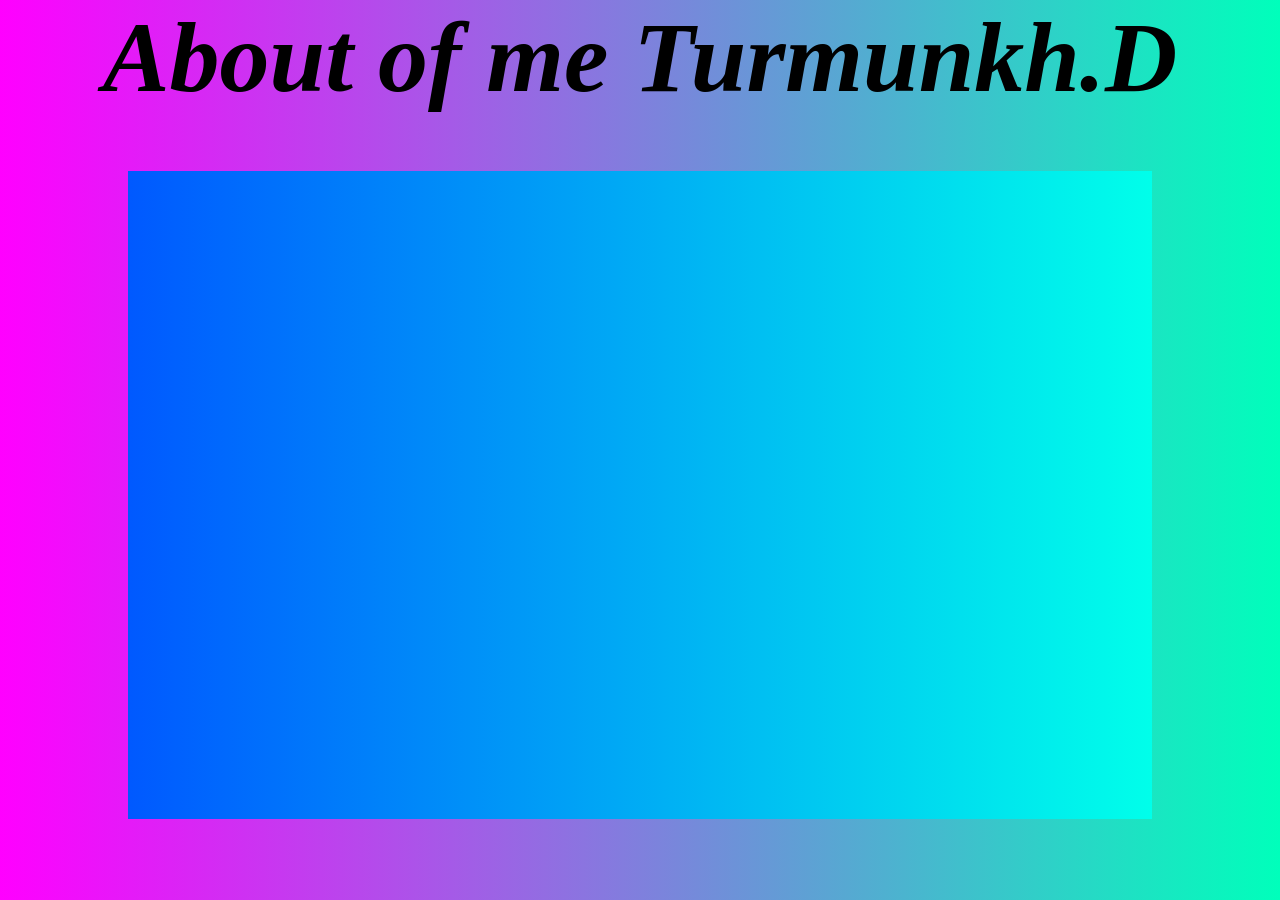
==== aa.html @ 0dfa3008 "uurclult" ====
<!DOCTYPE html>
<html lang="en">
<head>
    <meta charset="UTF-8">
    <meta http-equiv="X-UA-Compatible" content="IE=edge">
    <meta name="viewport" content="width=device-width, initial-scale=1.0">
    <title>About of me</title>
    <link rel="stylesheet" href="./aa.css">
</head>
<body>
    <div class="container">
        <div class="top">
            <h1>About of me Turmunkh.D</h1>
            <hr>
        </div>
        <div class="bottom">
            <div class="nice"></div>
        </div>
    </div>

    <source src="./aa.js" type="">
</body>
</html>
---- aa.css ----
*{
    margin:0 ;
    padding: 0%;
}
.container{
    width: 100%;
    height: 100vh;
    background-color: aqua;
}

.top{
    width: 100%;
    height:10% ;
    background-color:blue;
    background-image: linear-gradient(to right, rgb(255, 0, 255) , rgb(0, 255, 187));
}
h1{
    font-style: italic;
    font-size: 100px;
    display: flex;
    justify-content: center;
}
.bottom{
height: 90%;
width: 100%;
background-color: black;
background-image: linear-gradient(to right, rgb(255, 0, 255) , rgb(0, 255, 187));
display: flex;
    justify-content: center;
    align-items: center;
}
.nice{
    width: 80%;
    height: 80%;
background-image: linear-gradient(to right, rgb(0, 89, 255) , rgb(0, 255, 234));
}
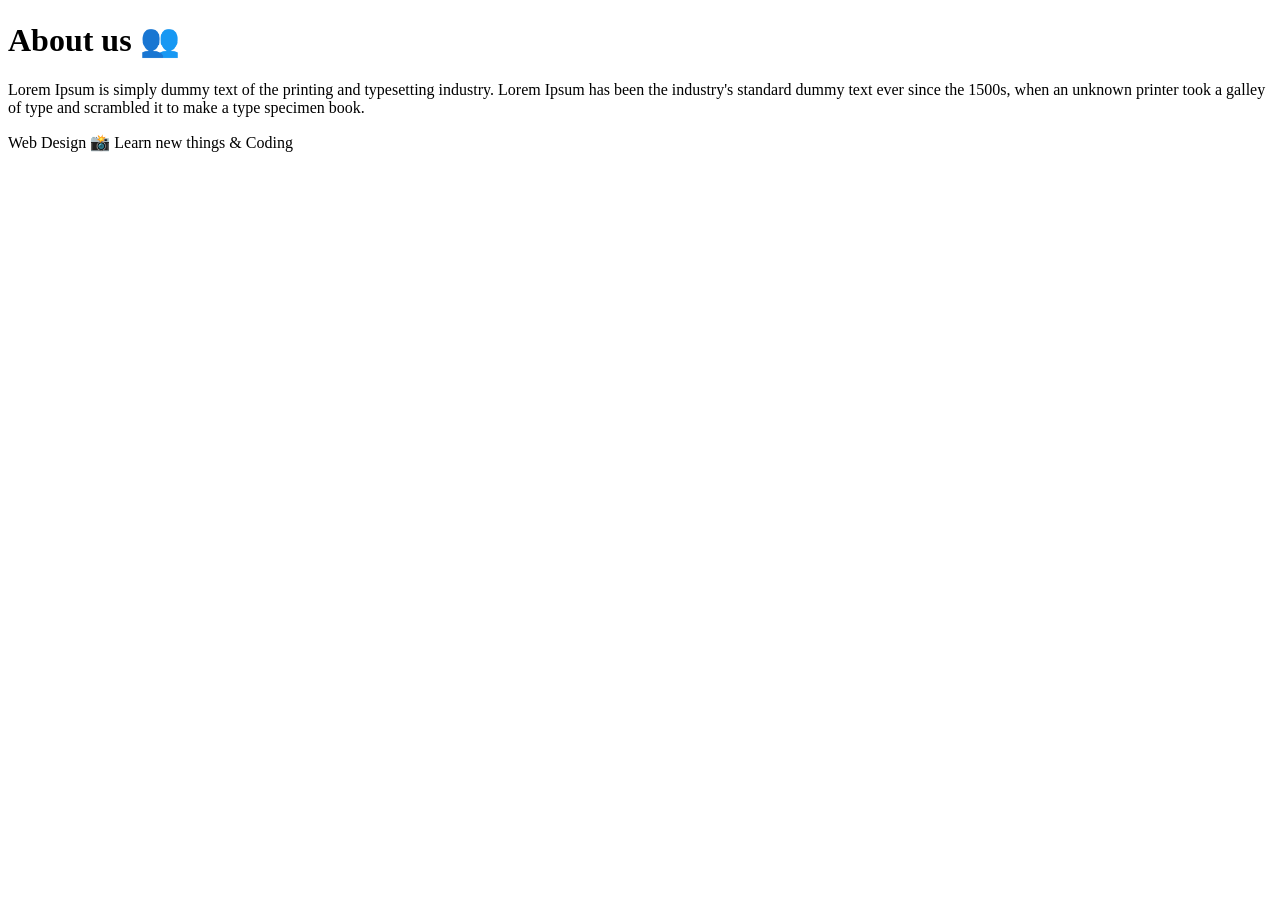
==== commit 0db13750: "aw" ====
--- a/aa.html
+++ b/aa.html
@@ -4,20 +4,24 @@
     <meta charset="UTF-8">
     <meta http-equiv="X-UA-Compatible" content="IE=edge">
     <meta name="viewport" content="width=device-width, initial-scale=1.0">
-    <title>About of me</title>
+    <title>Document</title>
     <link rel="stylesheet" href="./aa.css">
 </head>
 <body>
-    <div class="container">
-        <div class="top">
-            <h1>About of me Turmunkh.D</h1>
-            <hr>
+    <div class="about-selection">
+        <div class="inner-container">
+            <h1>About us 👥</h1>
+            <p class="text">
+                Lorem Ipsum is simply dummy text of the printing and typesetting industry. Lorem Ipsum has been the industry's standard dummy text ever since the 1500s, when an unknown printer took a galley of type and scrambled it to make a type specimen book.
+            </p>
+            <div class="skills">
+                <span>Web Design 📸</span>
+                <span>Learn new things &</span>
+                <span>Coding</span>
+            </div>
+
         </div>
-        <div class="bottom">
-            <div class="nice"></div>
-        </div>
+
     </div>
-
-    <source src="./aa.js" type="">
 </body>
 </html>
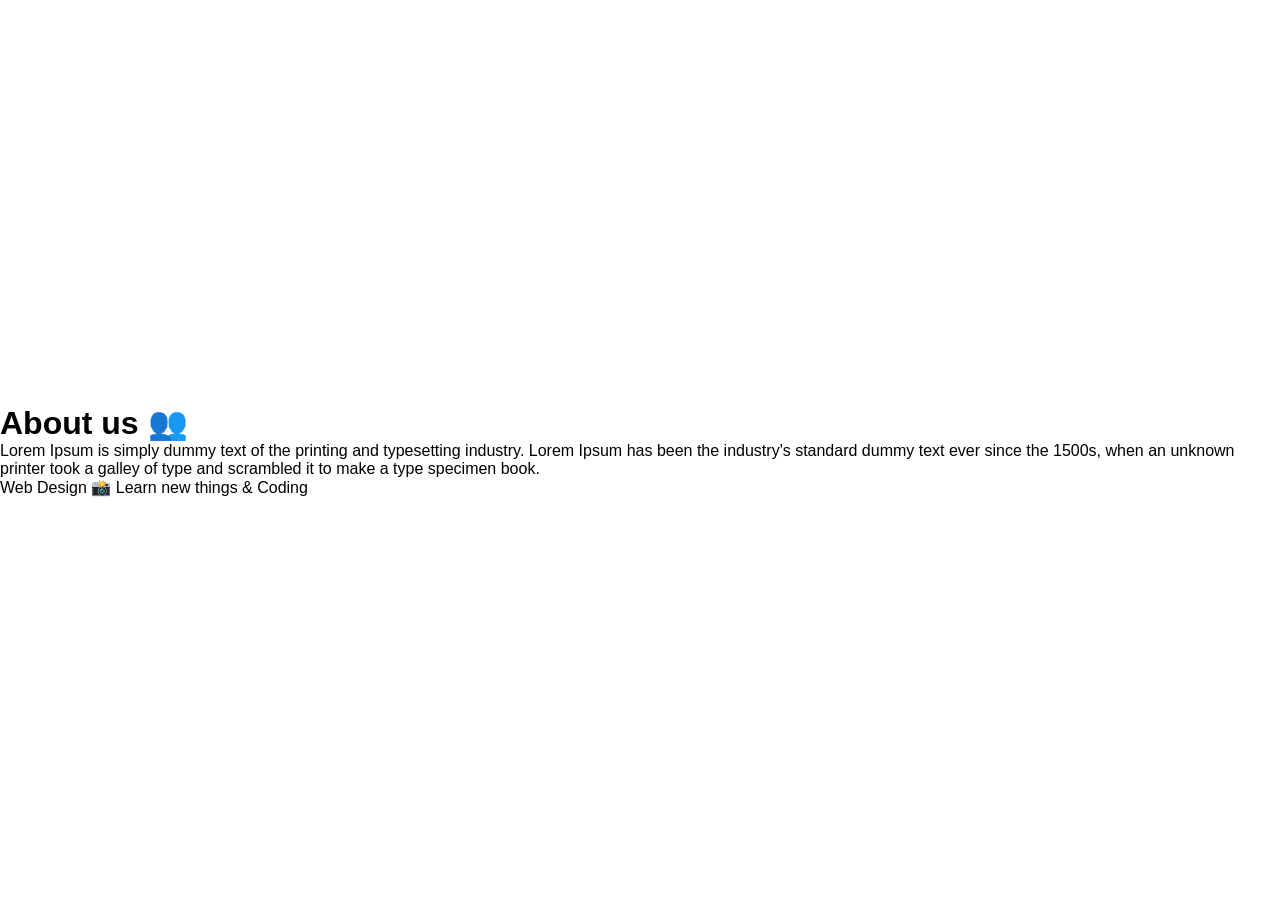
==== commit 612f49e2: "a" ====
--- a/aa.html
+++ b/aa.html
@@ -4,7 +4,7 @@
     <meta charset="UTF-8">
     <meta http-equiv="X-UA-Compatible" content="IE=edge">
     <meta name="viewport" content="width=device-width, initial-scale=1.0">
-    <title>Document</title>
+    <title>About US </title>
     <link rel="stylesheet" href="./aa.css">
 </head>
 <body>
--- a/aa.css
+++ b/aa.css
@@ -0,0 +1,20 @@
+*{
+    margin: 0%;
+    padding: 0;
+    font-family: "Open Sans",sans-serif;
+    box-sizing: border-box;
+}
+
+body{
+    min-height: 100vh;
+    display: flex;
+    align-items: center;
+    justify-content: center;
+    background-color: white;
+}
+
+.about-section{
+    background: url(https://cms-assets.themuse.com/media/lead/_1200x630_crop_center-center_82_none/01212022-1047259374-coding-classes_scanrail.jpg?mtime=1642798879);
+    background-size: 55%;
+    
+}
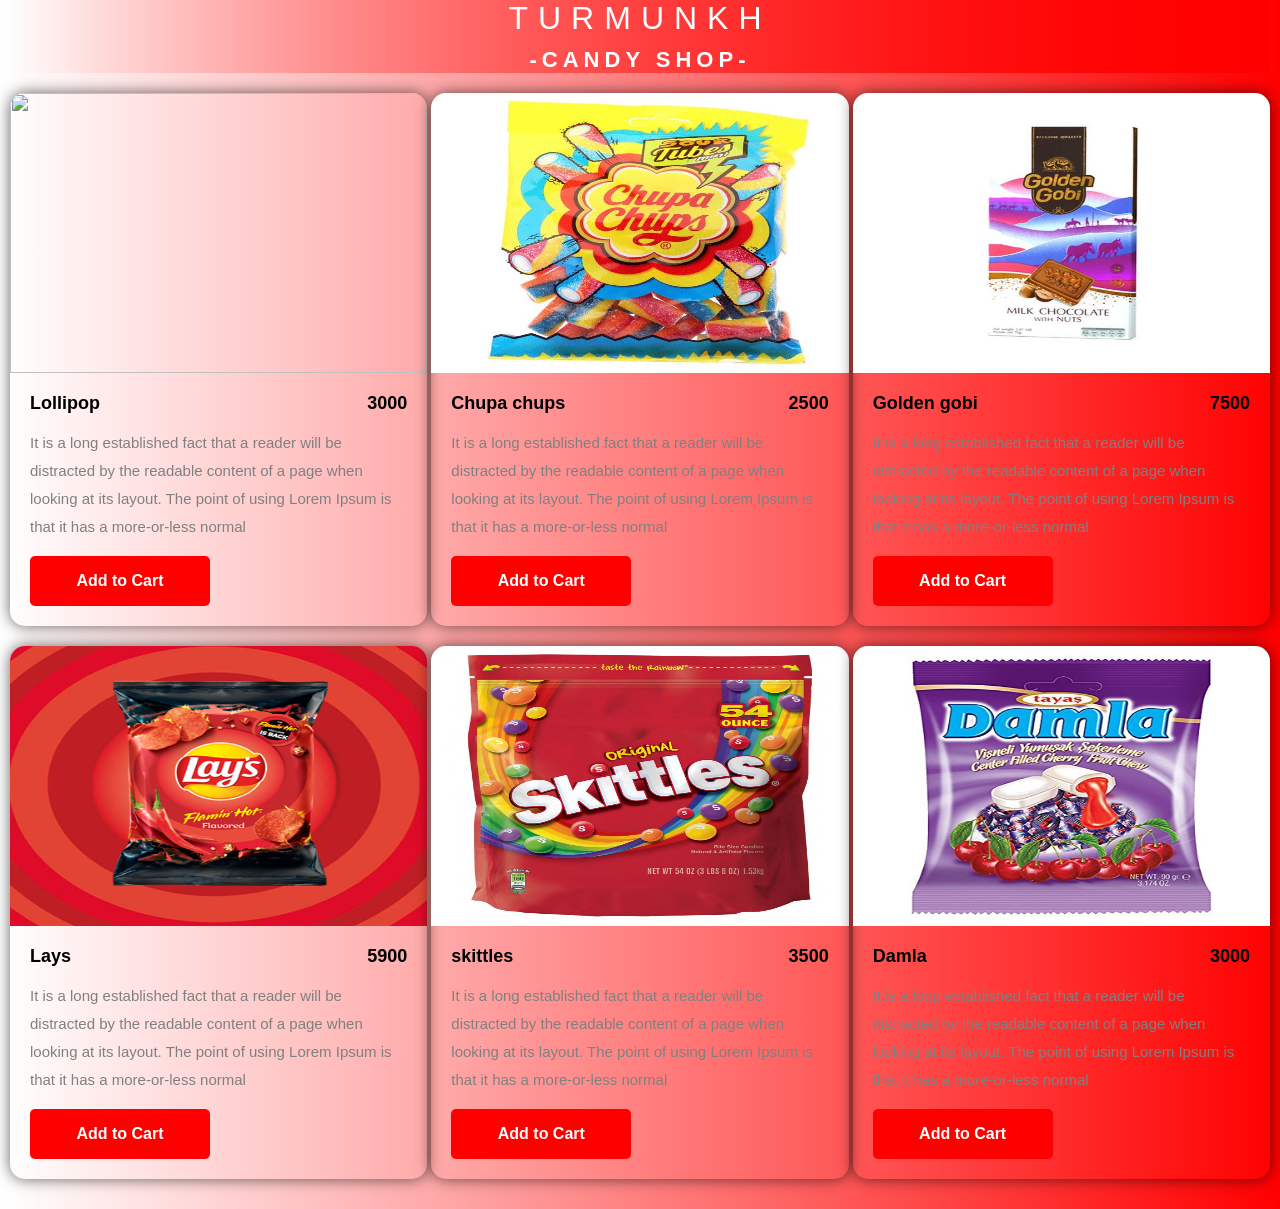
==== commit cf335df1: "bug update" ====
--- a/aa.html
+++ b/aa.html
@@ -4,24 +4,82 @@
     <meta charset="UTF-8">
     <meta http-equiv="X-UA-Compatible" content="IE=edge">
     <meta name="viewport" content="width=device-width, initial-scale=1.0">
-    <title>About US </title>
+    <title>Shop</title>
     <link rel="stylesheet" href="./aa.css">
 </head>
 <body>
-    <div class="about-selection">
-        <div class="inner-container">
-            <h1>About us 👥</h1>
-            <p class="text">
-                Lorem Ipsum is simply dummy text of the printing and typesetting industry. Lorem Ipsum has been the industry's standard dummy text ever since the 1500s, when an unknown printer took a galley of type and scrambled it to make a type specimen book.
-            </p>
-            <div class="skills">
-                <span>Web Design 📸</span>
-                <span>Learn new things &</span>
-                <span>Coding</span>
+    <div class="menu">
+        <div class="heading">
+            <h1>Turmunkh</h1>
+            <h3>-Candy Shop-</h3>
+        </div>
+        <div class="candies">
+           <img src="./Lollipop.jpg" >
+           <div class="details">
+            <div class="details-sub">
+                <h5>Lollipop</h5>
+                <h5 class="price">3000</h5>
             </div>
-
+            <p>It is a long established fact that a reader will be distracted by the readable content of a page when looking at its layout. The point of using Lorem Ipsum is that it has a more-or-less normal</p>
+            <button>Add to Cart</button>
+           </div>
         </div>
-
+        <div class="candies">
+            <img src="./chupa-chups-sour-tubes-mini.jpg" >
+            <div class="details">
+             <div class="details-sub">
+                 <h5>Chupa chups</h5>
+                 <h5 class="price">2500</h5>
+             </div>
+             <p>It is a long established fact that a reader will be distracted by the readable content of a page when looking at its layout. The point of using Lorem Ipsum is that it has a more-or-less normal</p>
+             <button>Add to Cart</button>
+            </div>
+         </div>
+         <div class="candies">
+            <img src="./open-uri20210609-15431-uc846u_.jpg" >
+            <div class="details">
+             <div class="details-sub">
+                 <h5>Golden gobi</h5>
+                 <h5 class="price">7500</h5>
+             </div>
+             <p>It is a long established fact that a reader will be distracted by the readable content of a page when looking at its layout. The point of using Lorem Ipsum is that it has a more-or-less normal</p>
+             <button>Add to Cart</button>
+            </div>
+         </div>
+         <div class="candies">
+            <img src="./XL Lays Flamin Hot New.png" >
+            <div class="details">
+             <div class="details-sub">
+                 <h5>Lays</h5>
+                 <h5 class="price">5900</h5>
+             </div>
+             <p>It is a long established fact that a reader will be distracted by the readable content of a page when looking at its layout. The point of using Lorem Ipsum is that it has a more-or-less normal</p>
+             <button>Add to Cart</button>
+            </div>
+         </div>
+         <div class="candies">
+            <img src="./71dHUI2QzEL.jpg" >
+            <div class="details">
+             <div class="details-sub">
+                 <h5>skittles</h5>
+                 <h5 class="price">3500</h5>
+             </div>
+             <p>It is a long established fact that a reader will be distracted by the readable content of a page when looking at its layout. The point of using Lorem Ipsum is that it has a more-or-less normal</p>
+             <button>Add to Cart</button>
+            </div>
+         </div>
+         <div class="candies">
+            <img src="./512+o5y1yTL.jpg" >
+            <div class="details">
+             <div class="details-sub">
+                 <h5>Damla</h5>
+                 <h5 class="price">3000</h5>
+             </div>
+             <p>It is a long established fact that a reader will be distracted by the readable content of a page when looking at its layout. The point of using Lorem Ipsum is that it has a more-or-less normal</p>
+             <button>Add to Cart</button>
+            </div>
+         </div>
+        
     </div>
 </body>
 </html>
--- a/aa.css
+++ b/aa.css
@@ -1,20 +1,89 @@
 *{
     margin: 0%;
     padding: 0;
-    font-family: "Open Sans",sans-serif;
     box-sizing: border-box;
 }
-
 body{
-    min-height: 100vh;
-    display: flex;
-    align-items: center;
-    justify-content: center;
+    background-image: linear-gradient(to right, rgba(255,0,0,0), rgba(255,0,0,1));
     background-color: white;
+    font-family: 'Poppins', sans-serif;
 }
-
-.about-section{
-    background: url(https://cms-assets.themuse.com/media/lead/_1200x630_crop_center-center_82_none/01212022-1047259374-coding-classes_scanrail.jpg?mtime=1642798879);
-    background-size: 55%;
+.menu{
+    padding: 0 10px 30px 10px;
+    display: grid;
+    grid-template-columns: repeat(auto-fit,minmax(350px,1fr));
+    grid-gap: 20px 4px;
+}
+.heading{
     
+    background-image: linear-gradient(to right, rgba(255,0,0,0), rgba(255,0,0,1));
+    color: white;
+    margin-bottom: 30px 0;
+    grid-column: 1/-1;
+    text-align: center;
 }
+.heading>h1{
+    font-weight: 400;
+    font-size: 32px;
+    letter-spacing: 10px;
+    margin-bottom: 10px;
+    text-transform: uppercase;
+}
+.heading>h3{
+    font-weight: 600;
+    font-size: 22px;
+    letter-spacing: 5px;
+    text-transform: uppercase;
+}
+.candies{
+    display: grid;
+    position: relative;
+    grid-template-rows: auto 1fr;
+    border-radius: 15px;
+    box-shadow: 0 0 15px rgba(0, 0, 0, 0.6);
+}
+.candies img{
+    position: relative;
+    width: 100%;
+    height: 280px;
+    border-radius: 15px 15px 0 0;
+    cursor: pointer;
+}
+h1{
+    grid-column: 1/-1;
+    text-align: center;
+}
+.details{
+    padding: 20px 20px;
+    display: grid;
+    grid-template-rows: auto 1fr 50px;
+    grid-row-gap: 15px;
+}
+.details-sub{
+    display: grid;
+    grid-template-columns: auto auto;
+}
+.details-sub>h5{
+    font-weight: 600;
+    font-size: 18px;
+}
+.price{
+    text-align: right;
+}
+.details>p{
+    color: gray;
+    font-size: 15px;
+    line-height: 28px;
+    font-weight: 400;
+    align-self: stretch;
+}
+.details>button{
+    background: red;
+    border: none;
+    color: #fff;
+    font-size: 16px;
+    font-weight: 600;
+    border-radius: 5px;
+    width: 180px;
+    cursor: pointer;
+}
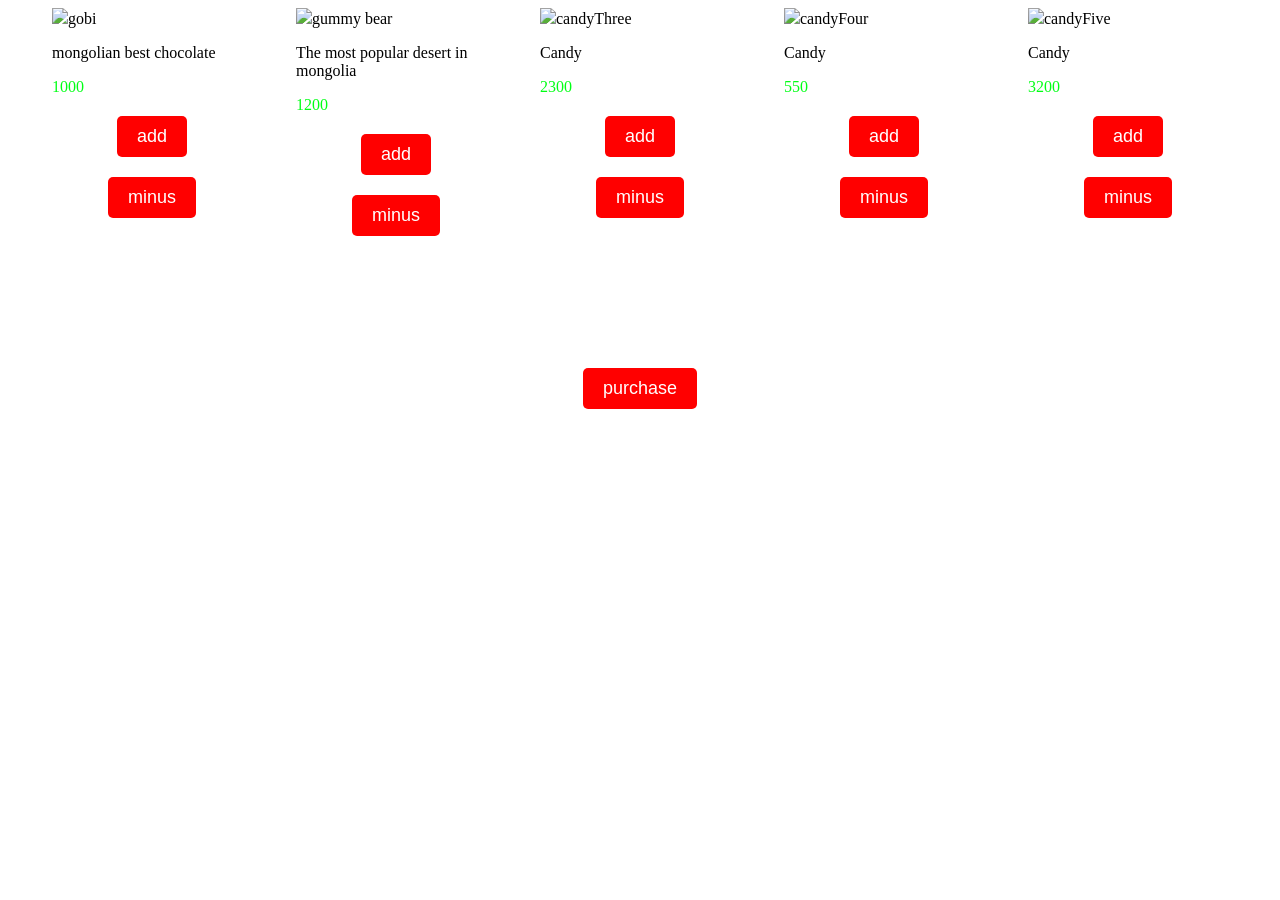
==== commit ccace894: "doneeee" ====
--- a/aa.html
+++ b/aa.html
@@ -1,85 +1,18 @@
 <!DOCTYPE html>
 <html lang="en">
-<head>
-    <meta charset="UTF-8">
-    <meta http-equiv="X-UA-Compatible" content="IE=edge">
-    <meta name="viewport" content="width=device-width, initial-scale=1.0">
-    <title>Shop</title>
-    <link rel="stylesheet" href="./aa.css">
-</head>
-<body>
-    <div class="menu">
-        <div class="heading">
-            <h1>Turmunkh</h1>
-            <h3>-Candy Shop-</h3>
-        </div>
-        <div class="candies">
-           <img src="./Lollipop.jpg" >
-           <div class="details">
-            <div class="details-sub">
-                <h5>Lollipop</h5>
-                <h5 class="price">3000</h5>
-            </div>
-            <p>It is a long established fact that a reader will be distracted by the readable content of a page when looking at its layout. The point of using Lorem Ipsum is that it has a more-or-less normal</p>
-            <button>Add to Cart</button>
-           </div>
-        </div>
-        <div class="candies">
-            <img src="./chupa-chups-sour-tubes-mini.jpg" >
-            <div class="details">
-             <div class="details-sub">
-                 <h5>Chupa chups</h5>
-                 <h5 class="price">2500</h5>
-             </div>
-             <p>It is a long established fact that a reader will be distracted by the readable content of a page when looking at its layout. The point of using Lorem Ipsum is that it has a more-or-less normal</p>
-             <button>Add to Cart</button>
-            </div>
-         </div>
-         <div class="candies">
-            <img src="./open-uri20210609-15431-uc846u_.jpg" >
-            <div class="details">
-             <div class="details-sub">
-                 <h5>Golden gobi</h5>
-                 <h5 class="price">7500</h5>
-             </div>
-             <p>It is a long established fact that a reader will be distracted by the readable content of a page when looking at its layout. The point of using Lorem Ipsum is that it has a more-or-less normal</p>
-             <button>Add to Cart</button>
-            </div>
-         </div>
-         <div class="candies">
-            <img src="./XL Lays Flamin Hot New.png" >
-            <div class="details">
-             <div class="details-sub">
-                 <h5>Lays</h5>
-                 <h5 class="price">5900</h5>
-             </div>
-             <p>It is a long established fact that a reader will be distracted by the readable content of a page when looking at its layout. The point of using Lorem Ipsum is that it has a more-or-less normal</p>
-             <button>Add to Cart</button>
-            </div>
-         </div>
-         <div class="candies">
-            <img src="./71dHUI2QzEL.jpg" >
-            <div class="details">
-             <div class="details-sub">
-                 <h5>skittles</h5>
-                 <h5 class="price">3500</h5>
-             </div>
-             <p>It is a long established fact that a reader will be distracted by the readable content of a page when looking at its layout. The point of using Lorem Ipsum is that it has a more-or-less normal</p>
-             <button>Add to Cart</button>
-            </div>
-         </div>
-         <div class="candies">
-            <img src="./512+o5y1yTL.jpg" >
-            <div class="details">
-             <div class="details-sub">
-                 <h5>Damla</h5>
-                 <h5 class="price">3000</h5>
-             </div>
-             <p>It is a long established fact that a reader will be distracted by the readable content of a page when looking at its layout. The point of using Lorem Ipsum is that it has a more-or-less normal</p>
-             <button>Add to Cart</button>
-            </div>
-         </div>
-        
-    </div>
-</body>
+  <head>
+    <meta charset="UTF-8" />
+    <meta http-equiv="X-UA-Compatible" content="IE=edge" />
+    <meta name="viewport" content="width=device-width, initial-scale=1.0" />
+    <title>Purchase</title>
+    <link rel="stylesheet" href="./aa.css" />
+    <link rel="icon" href="https://encrypted-tbn0.gstatic.com/images?q=tbn:ANd9GcRue4vznXN4Mnef6xSvIVbd8G85sTLXj9drXqNM3haSfg&s">
+  </head>
+  <body>
+    <div id="products"></div>
+    <div id="basket"></div>
+    <button onclick="Purchase()">purchase</button>
+    <p id="total"></p>
+    <script src="./aa.js"></script>
+  </body>
 </html>
--- a/aa.css
+++ b/aa.css
@@ -1,89 +1,61 @@
-*{
-    margin: 0%;
-    padding: 0;
-    box-sizing: border-box;
-}
-body{
-    background-image: linear-gradient(to right, rgba(255,0,0,0), rgba(255,0,0,1));
-    background-color: white;
-    font-family: 'Poppins', sans-serif;
-}
-.menu{
-    padding: 0 10px 30px 10px;
-    display: grid;
-    grid-template-columns: repeat(auto-fit,minmax(350px,1fr));
-    grid-gap: 20px 4px;
-}
-.heading{
-    
-    background-image: linear-gradient(to right, rgba(255,0,0,0), rgba(255,0,0,1));
-    color: white;
-    margin-bottom: 30px 0;
-    grid-column: 1/-1;
-    text-align: center;
-}
-.heading>h1{
-    font-weight: 400;
-    font-size: 32px;
-    letter-spacing: 10px;
-    margin-bottom: 10px;
-    text-transform: uppercase;
-}
-.heading>h3{
-    font-weight: 600;
-    font-size: 22px;
-    letter-spacing: 5px;
-    text-transform: uppercase;
-}
-.candies{
-    display: grid;
-    position: relative;
-    grid-template-rows: auto 1fr;
-    border-radius: 15px;
-    box-shadow: 0 0 15px rgba(0, 0, 0, 0.6);
-}
-.candies img{
-    position: relative;
-    width: 100%;
-    height: 280px;
-    border-radius: 15px 15px 0 0;
-    cursor: pointer;
-}
-h1{
-    grid-column: 1/-1;
-    text-align: center;
-}
-.details{
-    padding: 20px 20px;
-    display: grid;
-    grid-template-rows: auto 1fr 50px;
-    grid-row-gap: 15px;
-}
-.details-sub{
-    display: grid;
-    grid-template-columns: auto auto;
-}
-.details-sub>h5{
-    font-weight: 600;
-    font-size: 18px;
-}
-.price{
-    text-align: right;
-}
-.details>p{
-    color: gray;
-    font-size: 15px;
-    line-height: 28px;
-    font-weight: 400;
-    align-self: stretch;
-}
-.details>button{
-    background: red;
-    border: none;
-    color: #fff;
-    font-size: 16px;
-    font-weight: 600;
-    border-radius: 5px;
-    width: 180px;
-    cursor: pointer;
-}
+#products{
+    width: 100%;
+   
+    display: flex;
+    justify-content: space-evenly;
+    align-items: center;
+
+}
+#basket {
+    display: flex;
+    flex-wrap: wrap;
+    justify-content: space-between;
+    margin: 20px;
+    padding: 10px;
+    
+    color: white;
+    text-shadow: 2px 2px 4px #000000
+   
+}
+.product{
+    width:200px;
+    height: 300px;
+    background-repeat: no-repeat;
+    background-size: 100%;
+    background-image: url(https://images-wixmp-ed30a86b8c4ca887773594c2.wixmp.com/f/4b063006-fdeb-46c6-95ef-4170f0c327f9/d25z704-afb43f2d-0665-46d9-84af-402ca545ba99.png?token=eyJ0eXAiOiJKV1QiLCJhbGciOiJIUzI1NiJ9.[base64].dOpdu4IWOu0GsigS2L66sFt8SNqqtgWe8xMvOLdAZWQ);
+}
+.productImage{
+width: 100px;
+height: auto;
+}
+.title{
+    
+    font-size: 30px;
+}
+#price{
+    color: rgb(0, 255, 21);
+}
+body {
+    background-repeat: no-repeat;
+    background-size: 100%;
+  background-image: url(https://c4.wallpaperflare.com/wallpaper/483/576/977/abstract-hexagon-simple-minimalism-wallpaper-preview.jpg);
+  }
+ 
+  button {
+    display: block;
+    margin: 20px auto;
+    padding: 10px 20px;
+    border: none;
+    border-radius: 5px;
+   background-color: red;
+    color: #fff;
+    font-size: 18px;
+    cursor: pointer;
+  }
+  
+  #total {
+    background-color: aqua;
+    text-align: center;
+    font-size: 24px;
+    margin-top: 20px;
+  }
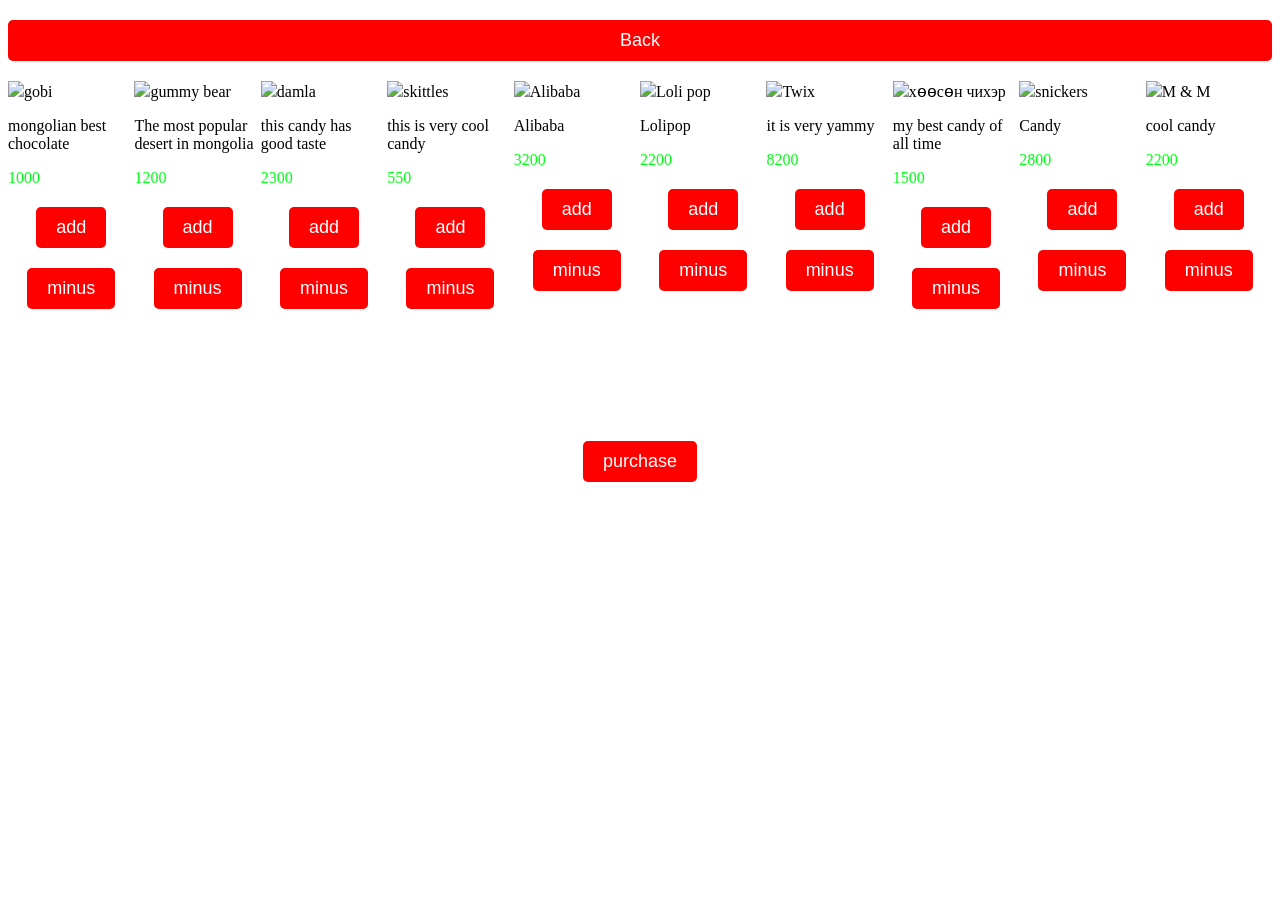
==== commit cab70182: "aa" ====
--- a/aa.html
+++ b/aa.html
@@ -9,6 +9,9 @@
     <link rel="icon" href="https://encrypted-tbn0.gstatic.com/images?q=tbn:ANd9GcRue4vznXN4Mnef6xSvIVbd8G85sTLXj9drXqNM3haSfg&s">
   </head>
   <body>
+    <div class="backtopage">
+      <button>Back</button>
+    </div>
     <div id="products"></div>
     <div id="basket"></div>
     <button onclick="Purchase()">purchase</button>
--- a/aa.css
+++ b/aa.css
@@ -58,4 +58,10 @@
     text-align: center;
     font-size: 24px;
     margin-top: 20px;
+  }
+  .backtopage{
+    background-color: red;
+    font-size: 18px;
+    border-radius: 5px;
+    border: none;
   }
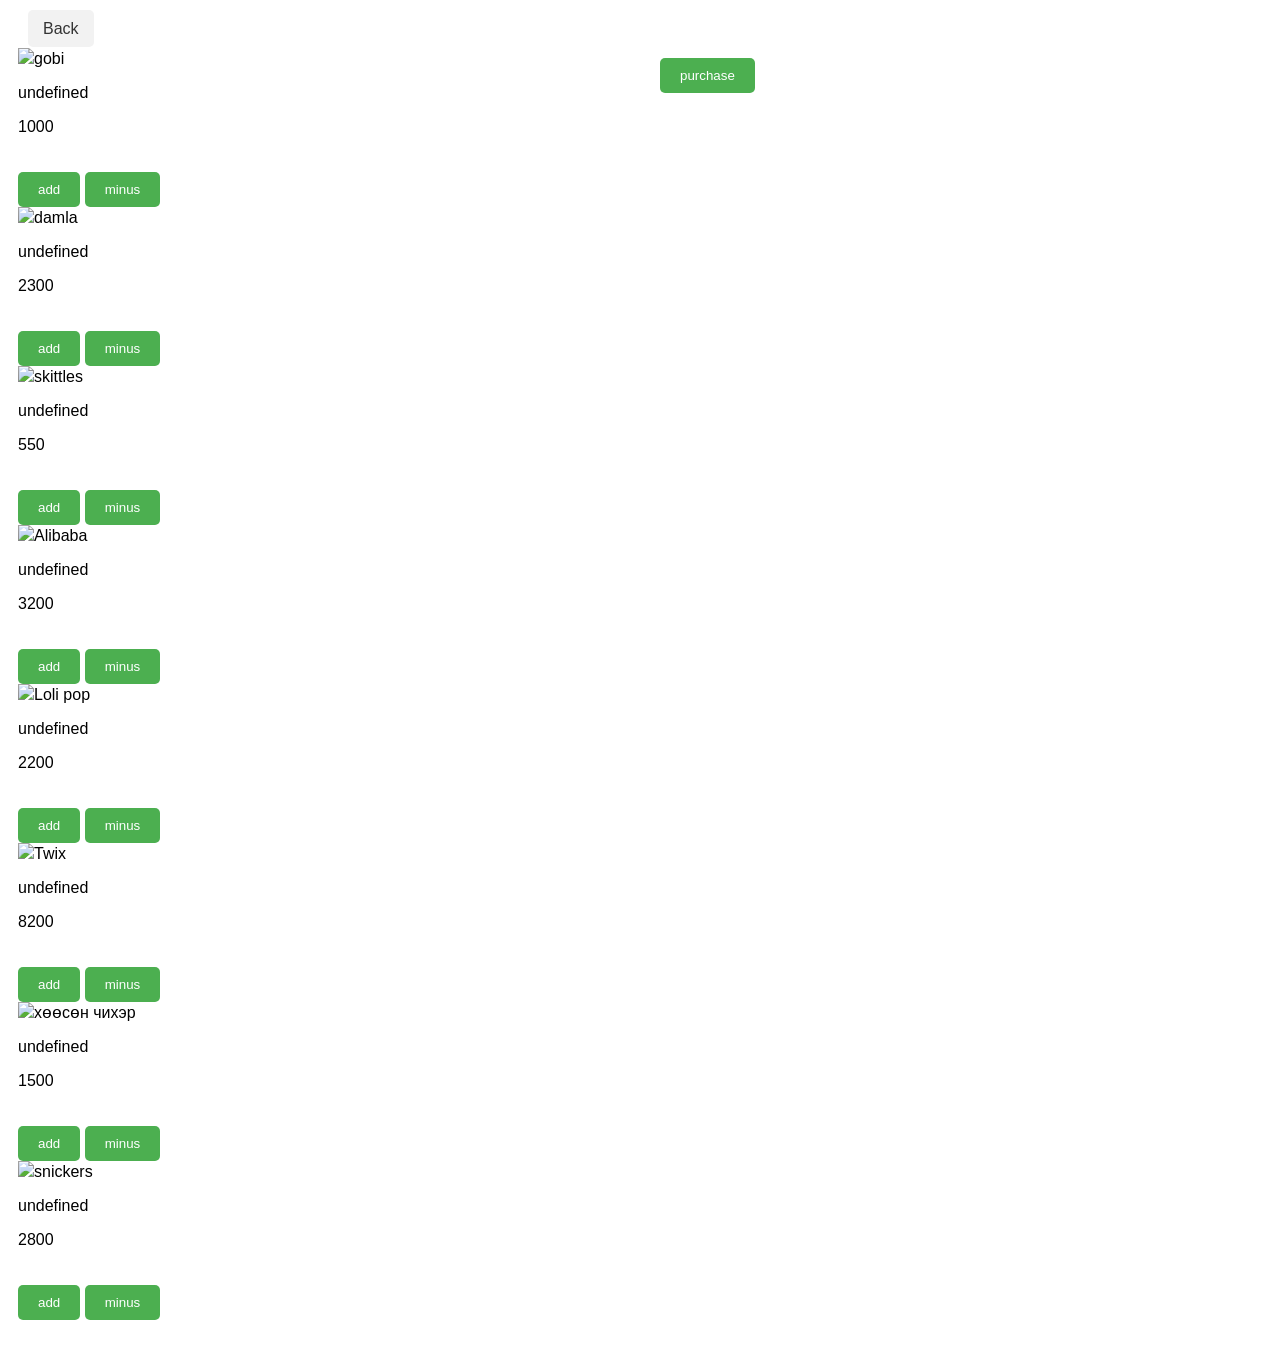
==== commit 4629e9fc: "adadad" ====
--- a/aa.html
+++ b/aa.html
@@ -10,7 +10,7 @@
   </head>
   <body>
     <div class="backtopage">
-      <button>Back</button>
+      <a href="./home.html">Back</a>
     </div>
     <div id="products"></div>
     <div id="basket"></div>
--- a/aa.css
+++ b/aa.css
@@ -1,67 +1,47 @@
-#products{
-    width: 100%;
-   
-    display: flex;
-    justify-content: space-evenly;
-    align-items: center;
 
+body {
+  font-family: Arial, sans-serif;
+  font-size: 16px;
+}
+
+.backtopage {
+  margin-top: 20px;
+  margin-left: 20px;
+}
+.backtopage a {
+  text-decoration: none;
+  color: #333;
+  background-color: #f2f2f2;
+  padding: 10px 15px;
+  border-radius: 5px;
+}
+
+
+#products {
+  width: 50%;
+  float: left;
+  padding: 10px;
 }
 #basket {
-    display: flex;
-    flex-wrap: wrap;
-    justify-content: space-between;
-    margin: 20px;
-    padding: 10px;
-    
-    color: white;
-    text-shadow: 2px 2px 4px #000000
-   
+  width: 50%;
+  float: right;
+  padding: 10px;
 }
-.product{
-    width:200px;
-    height: 300px;
-    background-repeat: no-repeat;
-    background-size: 100%;
-    background-image: url(https://images-wixmp-ed30a86b8c4ca887773594c2.wixmp.com/f/4b063006-fdeb-46c6-95ef-4170f0c327f9/d25z704-afb43f2d-0665-46d9-84af-402ca545ba99.png?token=eyJ0eXAiOiJKV1QiLCJhbGciOiJIUzI1NiJ9.[base64].dOpdu4IWOu0GsigS2L66sFt8SNqqtgWe8xMvOLdAZWQ);
+
+
+button {
+  margin-top: 20px;
+  padding: 10px 20px;
+  background-color: #4caf50;
+  color: white;
+  border: none;
+  border-radius: 5px;
+  cursor: pointer;
 }
-.productImage{
-width: 100px;
-height: auto;
+
+
+#total {
+  color: darkgreen;
+  margin-top: 20px;
+  font-weight: bold;
 }
-.title{
-    
-    font-size: 30px;
-}
-#price{
-    color: rgb(0, 255, 21);
-}
-body {
-    background-repeat: no-repeat;
-    background-size: 100%;
-  background-image: url(https://c4.wallpaperflare.com/wallpaper/483/576/977/abstract-hexagon-simple-minimalism-wallpaper-preview.jpg);
-  }
- 
-  button {
-    display: block;
-    margin: 20px auto;
-    padding: 10px 20px;
-    border: none;
-    border-radius: 5px;
-   background-color: red;
-    color: #fff;
-    font-size: 18px;
-    cursor: pointer;
-  }
-  
-  #total {
-    background-color: aqua;
-    text-align: center;
-    font-size: 24px;
-    margin-top: 20px;
-  }
-  .backtopage{
-    background-color: red;
-    font-size: 18px;
-    border-radius: 5px;
-    border: none;
-  }
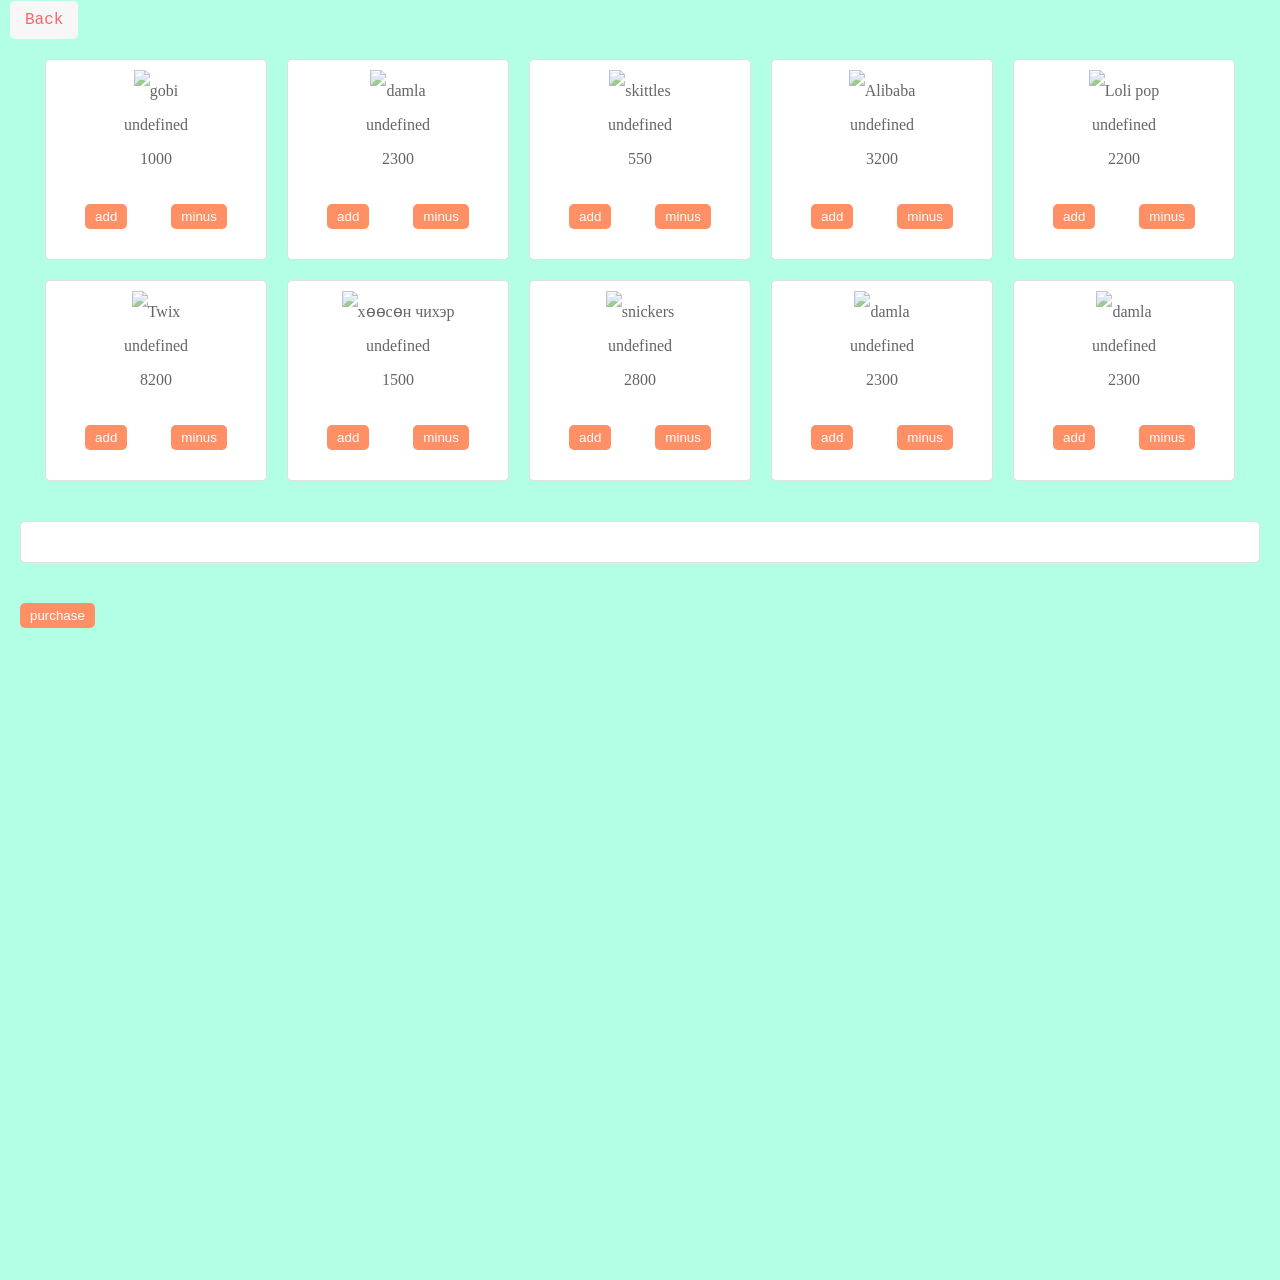
==== commit 581b44a7: "aaaaaaaaaaa" ====
--- a/aa.html
+++ b/aa.html
@@ -9,13 +9,16 @@
     <link rel="icon" href="https://encrypted-tbn0.gstatic.com/images?q=tbn:ANd9GcRue4vznXN4Mnef6xSvIVbd8G85sTLXj9drXqNM3haSfg&s">
   </head>
   <body>
-    <div class="backtopage">
-      <a href="./home.html">Back</a>
+    <div class="container pt1">
+      <div class="backtopage">
+        <a href="./home.html">Back</a>
+      </div>
+      <div id="products"></div>
+      <div id="basket"></div>
+      <button onclick="Purchase()">purchase</button>
+      <p id="total"></p>
+      <script src="./aa.js"></script>
     </div>
-    <div id="products"></div>
-    <div id="basket"></div>
-    <button onclick="Purchase()">purchase</button>
-    <p id="total"></p>
-    <script src="./aa.js"></script>
+   
   </body>
 </html>
--- a/aa.css
+++ b/aa.css
@@ -1,47 +1,121 @@
 
 body {
-  font-family: Arial, sans-serif;
-  font-size: 16px;
+  margin: 0px;
+  
+}
+.container{
+  width: 100vw;
+height: 100vw;
+}
+.pt1{
+  background-color: aquamarine;
+  opacity: 0.6;
 }
 
 .backtopage {
-  margin-top: 20px;
-  margin-left: 20px;
+  padding: 10px;
+  text-align: left;
 }
-.backtopage a {
+
+#products {
+  display: flex;
+  flex-wrap: wrap;
+  justify-content: center;
+  gap: 20px;
+  padding: 20px;
+}
+
+.product {
+  border: 1px solid #ccc;
+  background-color: #fff;
+  border-radius: 5px;
+  padding: 10px;
+  text-align: center;
+  max-width: 250px;
+  min-width: 200px;
+}
+
+.productImage {
+  max-width: 100%;
+  height: auto;
+  margin-bottom: 10px;
+}
+
+.title {
+  margin-top: 0;
+  margin-bottom: 10px;
+  font-size: 1.2rem;
+  font-weight: bold;
+}
+
+#basket {
+  margin: 20px;
+  padding: 20px;
+  border: 1px solid #ccc;
+  border-radius: 5px;
+  background-color: #fff;
+}
+
+#basket p {
+  margin: 0;
+  padding: 0;
+  font-weight: bold;
+}
+
+#basket ul {
+  list-style: none;
+  margin: 0;
+  padding: 0;
+}
+
+#basket li {
+  margin-bottom: 10px;
+}
+
+#basket .item {
+  display: flex;
+  justify-content: space-between;
+  align-items: center;
+}
+
+#basket .item button {
+  background-color: #ff4500;
+  color: #fff;
+  border: none;
+  border-radius: 5px;
+  padding: 5px 10px;
+  cursor: pointer;
+}
+
+#basket .item button:hover {
+  background-color: #ff6347;
+}
+
+button {
+  background-color: #ff4500;
+  color: #fff;
+  border: none;
+  border-radius: 5px;
+  padding: 5px 10px;
+  cursor: pointer;
+  margin: 20px;
+}
+
+button:hover {
+  background-color: #ff6347;
+}
+
+#total {
+  margin: 20px;
+  font-weight: bold;
+  font-size: 1.2rem;
+}
+a{
   text-decoration: none;
-  color: #333;
+  color: #ff0000;
   background-color: #f2f2f2;
   padding: 10px 15px;
   border-radius: 5px;
-}
-
-
-#products {
-  width: 50%;
-  float: left;
-  padding: 10px;
-}
-#basket {
-  width: 50%;
-  float: right;
-  padding: 10px;
-}
-
-
-button {
-  margin-top: 20px;
-  padding: 10px 20px;
-  background-color: #4caf50;
-  color: white;
-  border: none;
-  border-radius: 5px;
-  cursor: pointer;
-}
-
-
-#total {
-  color: darkgreen;
-  margin-top: 20px;
-  font-weight: bold;
-}
+color: #ff0000;
+font-family: "Lucida Console", "Courier New", monospace;
+}
